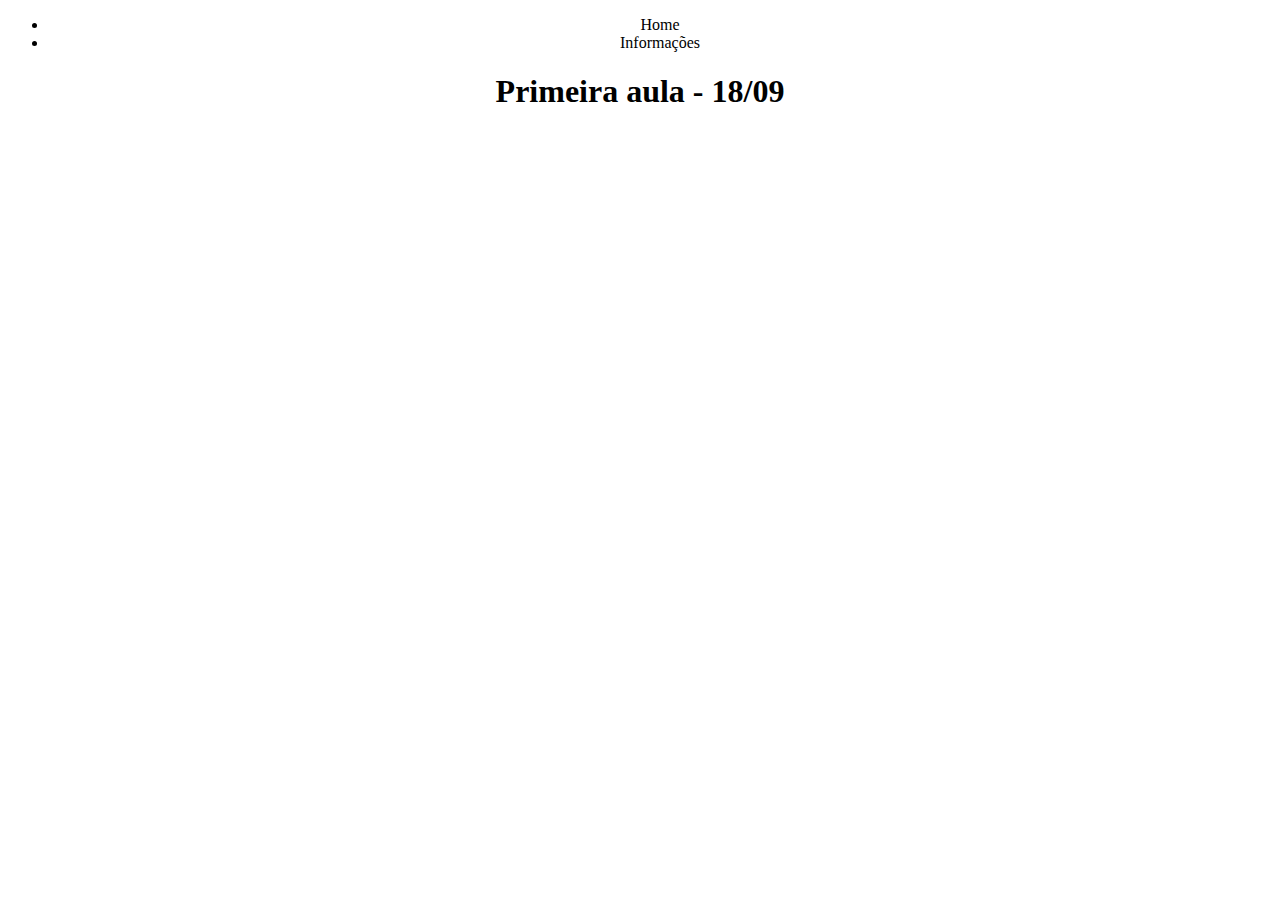
==== index.html @ b6ac0cb0 "Create index.html" ====
<!DOCTYPE html>
<html lang="pt-br">
<head>
    <meta charset="UTF-8">
    <meta http-equiv="X-UA-Compatible" content="IE=edge">
    <meta name="viewport" content="width=device-width, initial-scale=1.0">
    <link rel="stylesheet" href="style.css">
    <title>Desenv. Web - 18/09</title>
</head>
<body>
    <center><nav>
        <ul>
            <li>Home</li>
            <li>Informações</li>
        </ul>
    </nav></center>
    <main>
        <center><h1>Primeira aula - 18/09</h1></center>
    </main> 
</body>
</html>
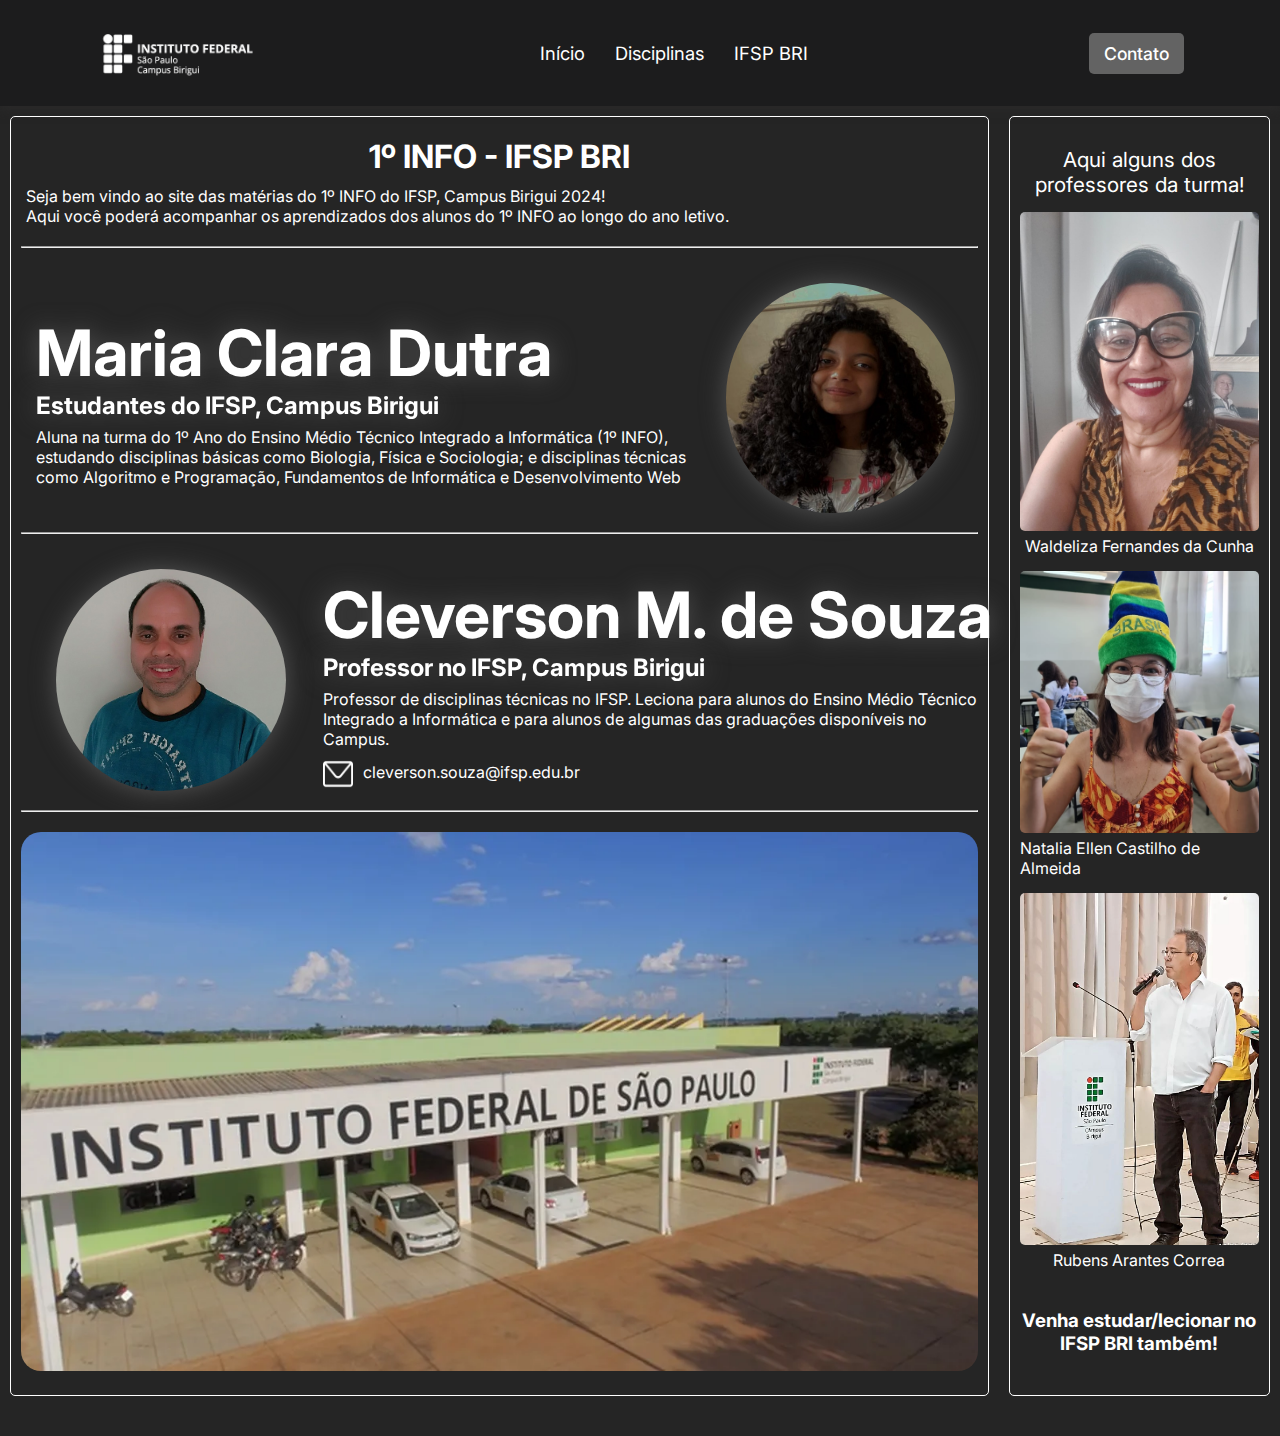
==== commit aa489093: "Add files via upload" ====
--- a/index.html
+++ b/index.html
@@ -1,21 +1,95 @@
-<!DOCTYPE html>
-<html lang="pt-br">
-<head>
-    <meta charset="UTF-8">
-    <meta http-equiv="X-UA-Compatible" content="IE=edge">
-    <meta name="viewport" content="width=device-width, initial-scale=1.0">
-    <link rel="stylesheet" href="style.css">
-    <title>Desenv. Web - 18/09</title>
-</head>
-<body>
-    <center><nav>
-        <ul>
-            <li>Home</li>
-            <li>Informações</li>
-        </ul>
-    </nav></center>
-    <main>
-        <center><h1>Primeira aula - 18/09</h1></center>
-    </main> 
-</body>
-</html>
+<!DOCTYPE html>
+<html lang="pt-br">
+<head>
+    <meta charset="UTF-8">
+    <meta name="viewport" content="width=device-width, initial-scale=1.0">
+    <link rel="stylesheet" href="assets/css/style.css">
+    <link rel="shortcut icon" type="image/svg" href="assets/img/icon.svg"/>
+    <title>Início</title>
+</head>
+<body>
+    <header>
+        <nav class="nav-bar">
+            <div class="logo">
+                <img src="assets/img/Marca_IFSP_2015_Bri_H_4-removebg-preview.png">
+            </div>
+
+            <div class="nav-list">
+                <ul>
+                    <li class="nav-item"><a href="index.html" class="nav-link">Início</a></li>
+                    <li class="nav-item"><a href="paginas/disciplinas.html" class="nav-link">Disciplinas</a></li>
+                    <li class="nav-item"><a href="https://bri.ifsp.edu.br/" target="_blank" class="nav-link">IFSP BRI</a></li>
+                </ul>
+            </div>
+
+            <div class="contato-button">
+                <button><a href="#">Contato</a></button>
+            </div>
+            
+            <div class="mobile-menu-icon">
+                <button onClick="menuShow()"><img class="icon" src="assets/img/menu_white_36dp.svg"></button>
+            </div>
+        </nav>
+
+        <div class="mobile-menu">
+            <ul>
+                <li class="nav-item"><a href="index.html" class="nav-link">Início</a></li>
+                <li class="nav-item"><a href="paginas/disciplinas.html" class="nav-link">Disciplinas</a></li>
+                <li class="nav-item"><a href="https://bri.ifsp.edu.br/" target="_blank" class="nav-link">IFSP BRI</a></li>
+            </ul>
+
+            <div class="contato-button">
+              <button><a href="#">Contato</a></button>  
+            </div>
+        </div>
+    </header>
+    <main class="corpo">
+        <div class="principal">
+            <center><h1>1º INFO - IFSP BRI</h1></center>
+            <p>Seja bem vindo ao site das matérias do 1º INFO do IFSP, Campus Birigui 2024! <br> Aqui você poderá acompanhar os aprendizados dos alunos do 1º INFO ao longo do ano letivo.</p><br>
+            <hr><br>
+            <div class="portfolio">
+                <div class="portfolio-text">
+                    <h1>Maria Clara Dutra</h1>
+                    <h2>Estudantes do IFSP, Campus Birigui</h2>
+                    <p>Aluna na turma do 1º Ano do Ensino Médio Técnico Integrado a Informática (1º INFO), estudando disciplinas básicas como Biologia, Física e Sociologia; e disciplinas técnicas como Algoritmo e Programação, Fundamentos de Informática e Desenvolvimento Web</p>
+                </div>
+                <div class="portfolio-foto">
+                    <img src="assets/img/foto.jpg" class="foto">
+                </div>
+            </div>
+            <hr><br>
+            <div class="portfolio">
+                <div class="portfolio-foto">
+                    <img src="assets/img/desenvolvimento/cleverson.gif" class="foto">
+                </div>
+                <div class="portfolio-text">
+                    <h1>Cleverson M. de Souza</h1>
+                    <h2>Professor no IFSP, Campus Birigui</h2>
+                    <p>Professor de disciplinas técnicas no IFSP. Leciona para alunos do Ensino Médio Técnico Integrado a Informática e para alunos de algumas das graduações disponíveis no Campus.</p>
+                    <div class="email">
+                        <img src="email.png" class="icon-email">
+                        <p>cleverson.souza@ifsp.edu.br</p>
+                    </div>
+                </div>
+            </div>
+            <hr><br>
+            <img src="img1.png" class="if-foto">
+        </div>
+        <div class="lateral">
+            <p class="titulo">Aqui alguns dos professores da turma!</p>
+            <img src="assets/img/waldeliza.png" class="prof">
+            <p>Waldeliza Fernandes da Cunha</p>
+            <img src="assets/img/natalia.png" class="prof">
+            <p>Natalia Ellen Castilho de Almeida</p>
+            <img src="assets/img/rubens.png" class="prof">
+            <p>Rubens Arantes Correa</p>
+            <div class="vemproIF">
+                <h3>Venha estudar/lecionar no IFSP BRI também!</h3>
+            </div>
+            
+        </div>
+    </main>
+    <script src="assets/js/script.js"></script>
+</body>
+</html>--- a/assets/css/style.css
+++ b/assets/css/style.css
@@ -0,0 +1,466 @@
+@import url('https://fonts.googleapis.com/css2?family=Inter:ital,opsz,wght@0,14..32,100..900;1,14..32,100..900&display=swap');
+
+* {
+    padding: 0;
+    margin: 0;
+    font-family: 'Inter', sans serif;
+    color: white;
+}
+
+main {
+    margin-bottom: 30px;
+}
+header  {
+    background-color: #1c1c1d;
+    box-shadow: 0px 3px 10px #2b2a2a;
+}
+
+.nav-bar {
+    display: flex;
+    justify-content: space-between;
+    padding: 1.5rem 6rem;
+}
+
+.logo {
+    display: flex;
+    align-items: center;
+    width: 15%;
+    padding: 0;
+    margin: 0;
+}
+
+.logo img {
+    width: 100%;
+}
+
+
+.nav-list {
+    display: flex;
+    align-items: center;
+}
+
+.nav-list ul {
+    display: flex;
+    justify-content: center;
+    list-style: none;
+}
+
+.nav-item {
+    margin: 0 15px;
+}
+
+.nav-link {
+    text-decoration: none;
+    font-size: 1.15rem;
+    color: #fff;
+    font-weight: 400;
+}
+
+.contato-button {
+    display: flex;
+    align-items: center;
+}
+.contato-button button{
+    border: none;
+    background-color: #636363;
+    padding: 10px 15px;
+    border-radius: 5px;
+    transition: 0.3s ease-in-out;
+}
+
+.contato-button button:hover {
+    background-color: rgb(41, 41, 41);
+}
+
+.contato-button a {
+    text-decoration: none;
+    color: #fff;
+    font-weight: 500;
+    font-size: 1.1rem;
+}
+
+.mobile-menu-icon {
+    display: none;
+}
+
+.mobile-menu {
+    display: none;
+}
+
+@media screen and (max-width: 730px) {
+
+    .corpo {
+        flex-direction: column;
+        align-items: center;
+
+        & .lateral {
+            width: 80%;
+        }
+    }
+
+    .logo {
+        padding: 0;
+        margin: 0;
+        display: flex;
+        align-items: center;
+        width: 35%;
+    }
+    
+    .logo img {
+        width: 100%;
+    }
+    .nav-bar {
+        padding: 1.5rem 4rem;
+    }
+
+    .nav-item {
+        display: none;
+    }
+
+    .contato-button {
+        display: none;
+    }
+
+    .mobile-menu-icon {
+        display: block;
+        align-items: center;
+    }
+
+    .mobile-menu-icon button {
+        background-color: transparent;
+        border: none;
+        cursor: pointer;
+    }
+
+    .mobile-menu ul {
+        display: flex;
+        flex-direction: column;
+        text-align: center;
+        padding-bottom: 1rem;
+    }
+
+    .mobile-menu .nav-item {
+        display: block;
+        padding-top: 1.2rem;
+    }
+
+    .mobile-menu .contato-button {
+        display: block;
+        padding: 1rem 2rem;
+    }
+
+    .mobile-menu .contato-button button {
+        width: 100%;
+    }
+    .open {
+        display: block;
+    }
+}
+
+body{
+    background: #252525;
+}
+.titulo {
+    margin-top: 20px;
+    display: flex;
+    flex-direction: column;
+    align-items: center;
+}
+
+a{
+    text-decoration: none;
+}
+.wrapper{
+    margin: 25px 0 0 0;
+    display: flex;
+    flex-direction: column;
+    justify-content: center;
+
+    & h2 {
+        margin-left: 8.5%; 
+        padding: 10px;
+    }
+}
+.materias{
+    width: 1100px;
+    height: auto;
+    display: flex;
+    flex-direction: row;
+    justify-content: space-between;
+    align-items: center;
+    margin: 0 auto;
+
+    & .conteudo {
+        margin-bottom: 15px;
+    }
+}
+.single-img{
+    border-radius: 5px;
+    display: flex;
+    flex-direction: column-reverse;
+    flex-wrap: nowrap;
+    width: 325px;
+    height: 450px;
+    overflow: hidden;
+    box-shadow: 5px 5px 20px rgba(0,0,0,0.3);
+    transform: translate(0, 0);
+    transition: .3s;
+}
+.single-img:hover{
+    transform: translate(0, -9px);
+}
+.img-one{
+    background-image: url(../img/1.png);
+    background-size: cover;
+    background-position: center center;
+}
+.img-two{
+    background-image: url(../img/2.png);
+    background-size: cover;
+    background-position: center center;
+}
+.img-three{
+    background-image: url(../img/3.png);
+    background-size: cover;
+    background-position: center center;
+}
+.img-four {
+    background-image: url(../img/4.png);
+    background-size: cover;
+    background-position: center center;
+}
+.img-five {
+    background-image: url(../img/5.png);
+    background-size: cover;
+    background-position: center center;
+}
+.img-six {
+    background-image: url(../img/6.png);
+    background-size: cover;
+    background-position: center center;
+}
+.img-seven {
+    background-image: url(../img/7.png);
+    background-size: cover;
+    background-position: center center;
+}
+.img-eight {
+    background-image: url(../img/7.png);
+    background-size: cover;
+    background-position: center center;
+}
+.img-nine {
+    background-image: url(../img/7.png);
+    background-size: cover;
+    background-position: center center;
+}
+
+.img-text{
+    background: linear-gradient(to top,rgba(161, 161, 161, 0.9),rgba(133, 132, 132, 0));
+    padding: 0 0px 5px 10px;
+    padding-left: 3px;
+    width: 100%;
+    height: auto;
+    position: relative;
+    transform: translate(0, 110px);
+    line-height: 25px;
+    transition: 0.5s ease;
+    display: inline-block;
+    text-align: center;
+    color: #fff;
+}
+.img-one .img-three {
+    background: linear-gradient(to top,rgba(73, 73, 73, 0.9),rgba(133, 132, 132, 0));
+    height: 30px;
+}
+.img-text h4{
+    padding-left: 0;
+    line-height: 15px;
+    padding: 0;
+    margin: 100px 0;
+    font-size: 25px;
+    transition: 0.5s ease-in-out;
+}
+
+.img-text p {
+    margin-top: 0;
+}
+
+.single-img:hover .img-text{
+    transform: translate(0, 0);
+}
+.single-img:hover .img-text h4{
+    margin: 15px 0;
+}
+
+@media (max-width: 991px){
+    .wrapper{
+        padding: 0;
+        margin-top: 30px;
+        align-items: center;
+
+        & h2 {
+            margin-left:0;
+        }
+    }
+    .materias{
+        width: 100%;
+        display: flex;
+        flex-direction: column;
+    }
+    a{
+        margin-bottom: 35px;
+    }
+
+    .portfolio {
+        flex-direction: column;
+
+        & p {
+            font-size: 0.5rem;
+        }
+        & .portfolio-foto {
+            height: 50%;
+            width: 70%;
+        }
+
+        & .portfolio-text {
+            height: 50%;
+            width: 100%;
+
+            & h1 {
+                font-size: 2rem;
+            }
+            & h2 {
+                font-size: 1rem;
+            }
+        }
+    }
+}
+
+.principal {
+    padding: 10px;
+    padding-top: 20px;
+    padding-bottom: 20px;
+    border: 1px solid white;
+    border-radius: 5px;
+    width: 80%;
+    margin: 10px;
+
+    & h1 {
+        padding-bottom: 10px;
+    }
+
+    & p {
+        padding-left: 5px;
+    }
+}
+
+.lateral {
+    display: flex;
+    flex-direction: column;
+    align-items: center;
+    padding: 10px;
+    border: 1px solid white;
+    border-radius: 5px;
+    width: 20%;
+    margin: 10px;
+
+    & .titulo {
+        text-align: center;
+        margin-bottom: 10px;
+        font-size: 1.3rem;
+
+    }
+
+    & .prof {
+        padding: 5px;
+        width: 100%;
+        border-radius: 10px;
+    }
+
+    & p {
+        margin-bottom: 10px;
+    }
+}
+
+.corpo {
+    display: flex;
+}
+
+::-webkit-scrollbar {
+    width: 10px;
+}
+
+::-webkit-scrollbar-thumb {
+    background-color: #080808;   
+    border-radius: 50px;
+} 
+
+
+.portfolio {
+    display: flex;
+    justify-content: center;
+    align-items: center;
+    padding: 15px;
+    width: 100%;
+}
+.portfolio-text {
+    width: 70%;
+
+    & h1 {
+        font-size: 4rem;
+        filter: drop-shadow(0 0 0.75rem rgb(83, 83, 83));
+        transition: 0.5s ease-in-out;
+        padding-bottom: 0;
+    }
+
+    & h1:hover {
+        filter: drop-shadow(0 0.2rem 1rem rgb(83, 83, 83));
+    }
+    & h2 {
+        font-size: 1.5rem;
+        filter: drop-shadow(0 0 0.75rem rgb(83, 83, 83));
+    }
+    & p {
+        padding: 0;
+        font-size: 1rem;
+        margin-top: 7px;
+    }
+}
+.portfolio-foto {
+    width: 30%;
+}
+.foto {
+    width: 80%;
+    border-radius: 100%;
+    padding-left: 20px;
+    filter: drop-shadow(0 0 0.75rem rgb(83, 83, 83));
+    transition: 0.5s ease-in-out;
+}
+
+.foto:hover {
+    filter: drop-shadow(0 0.2rem 1rem rgb(83, 83, 83));
+}
+
+.email {
+    display: flex;
+    align-items: center;
+}
+.icon-email {
+    width: 30px;
+    padding-right: 10px;
+    padding-top: 10px;
+}
+
+.if-foto {
+    width: 100%;
+    border-radius: 20px;
+}
+
+.vemproIF {
+    display: flex;
+    height: 30%;
+    justify-content: center;
+    align-items: center;
+    text-align: center;
+}